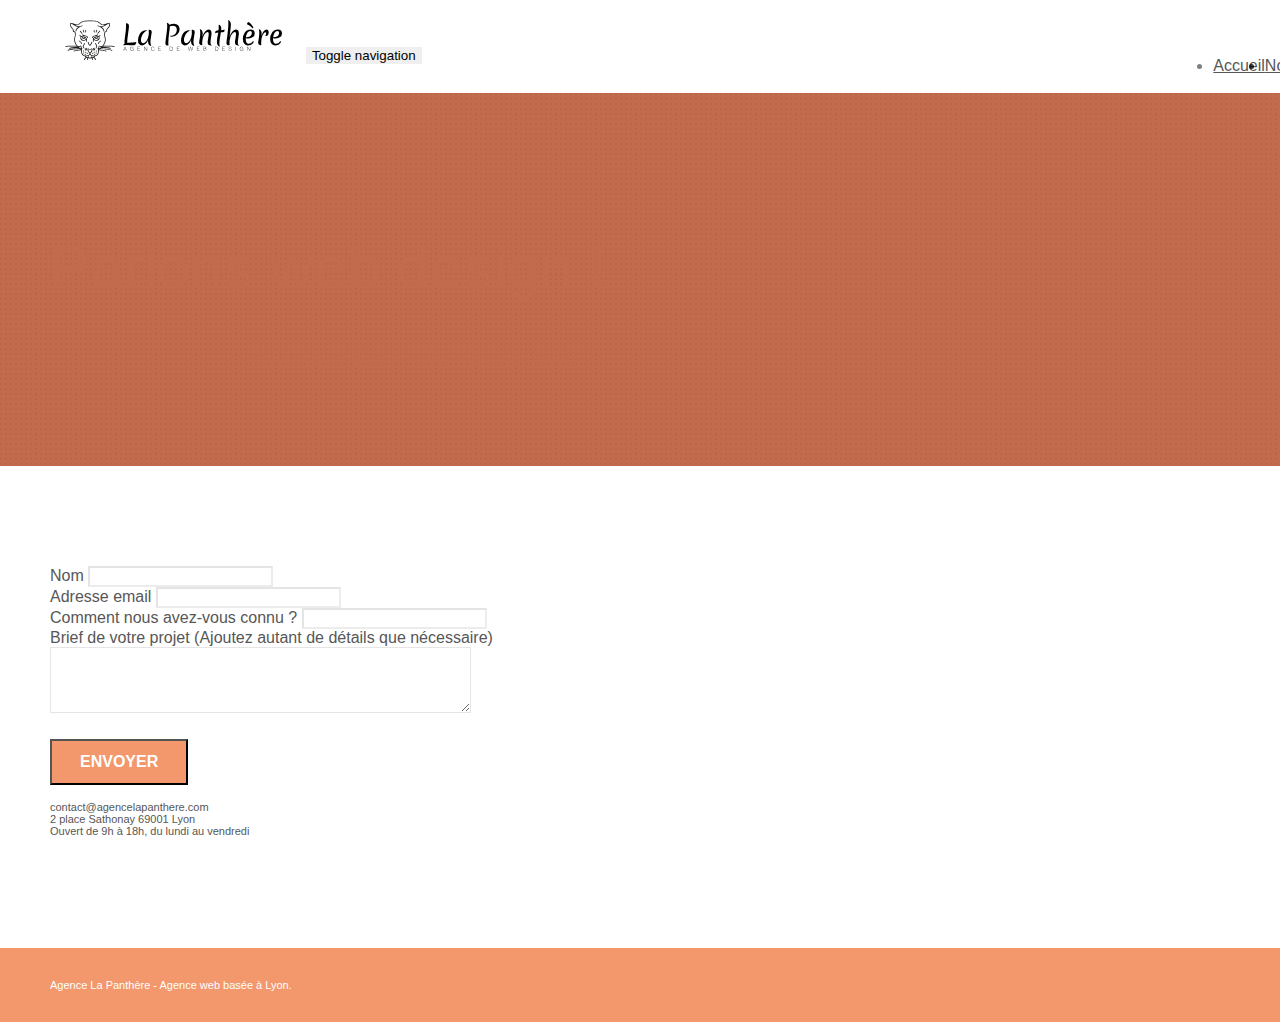
==== contact.html @ 6801d40e "Modification nav barre" ====
<!doctype html>
<html lang="fr">
<head>
    <meta charset="utf-8">
    <meta name="keywords" content="">
    <meta name="description" content="Vous avez un projet web et vous ne savez pas par où commencer ? N'hésitez pas à nous contacter! L'agence de web design La Panthère est là pour répondre à toutes vos questions.">
    <meta name="viewport" content="width=device-width, initial-scale=1.0, viewport-fit=cover">
    <link rel="shortcut icon" type="image/png" href="favicon.jpg">
    
	<link rel="stylesheet" type="text/css" href="./css/bootstrap.min.css">
	<link rel="stylesheet" type="text/css" href="style.css">
	<link rel="stylesheet" type="text/css" href="./css/font-awesome.min.css">
	<link rel="stylesheet" type="text/css" href="./css/et-line.min.css">
	
    
	<script src="./js/jquery-2.1.0.min.js"></script>
	<script src="./js/bootstrap.min.js"></script>
	<script src="./js/blocs.min.js"></script>
	<script src="./js/jqBootstrapValidation.js"></script>
	<script src="./js/formHandler.js"></script>
	
    <title>Entreprise de web design Lyon - Contact</title>

    
<!-- Analytics -->
 
<!-- Analytics END -->
    
</head>
	<body>
		<!-- Principal conteneur -->
		<div class="page-container">
				
			<!-- bloc-0 -->
			<div class="bloc bgc-white l-bloc " id="bloc-0">
				<div class="container bloc-sm">
					<nav class="navbar row">
						<div class="navbar-header">
							<a class="navbar-brand" href="index.html"><img src="img/agence-la-panthere-monochrome.svg" alt="Logo La Panthère - Agence de web design" height="40" /></a>
							<button id="nav-toggle" type="button" class="ui-navbar-toggle navbar-toggle" data-toggle="collapse" data-target=".navbar-1">
								<span class="sr-only">Toggle navigation</span><span class="icon-bar"></span><span class="icon-bar"></span><span class="icon-bar"></span>
							</button>
						</div>
						<div class="collapse navbar-collapse navbar-1 special-dropdown-nav">
							<ul class="site-navigation nav navbar-nav">
								<li>
									<a href="index.html">Accueil</a>
								</li>
								<li>
								</li>
								<li>
									<a href="contact.html">Nous Contacter</a>
								</li>
							</ul>
						</div>
					</nav>
				</div>
			</div>
			<!-- bloc-0 END -->

			<!-- bloc-6 -->
			<div class="bloc bg-dots-bg bg-repeat bgc-atomic-tangerine d-bloc bloc-bg-texture texture-paper" id="bloc-6">
				<div class="container bloc-lg">
					<div class="row">
						<div class="col-sm-12">
							<h1 class="text-center hero-bloc-text tc-white">
								Parlons web design !
							</h1>
							<p class="text-center mg-lg tc-white tight-width-whitespace">
								Nous sommes ravis que vous souhaitiez collaborer avec notre agence.<br>
								Parlez-nous de votre projet en complétant le formulaire ci-dessous.
							</p>
						</div>
					</div>
				</div>
			</div>
			<!-- bloc-6 END -->

			<!-- bloc-7 -->
			<div class="bloc bgc-white l-bloc" id="bloc-7">
				<div class="container bloc-lg">
					<div class="row">
						<div class="col-sm-6">
							<form id="form_1" novalidate success-msg="Your message has been sent." fail-msg="Sorry it seems that our mail server is not responding, Sorry for the inconvenience!">
								<div class="form-group">
									<label>
										Nom
									</label>
									<input id="name" class="form-control" required />
								</div>
								<div class="form-group">
									<label>
										Adresse email
									</label>
									<input id="email" class="form-control" type="email" required />
								</div>
								<div class="form-group">
									<label>
										Comment nous avez-vous connu ?
									</label>
									<input class="form-control" type="email" required id="input_504" />
								</div>
								<div class="form-group">
									<label>
										Brief de votre projet (Ajoutez autant de détails que nécessaire)<br>
									</label><textarea id="message" class="form-control" rows="4" cols="50" required></textarea>
								</div> 
								<button class="bloc-button btn btn-lg btn-block cta-hero btn-atomic-tangerine" type="submit">
									Envoyer
								</button>
							</form>
						</div>
						<div class="col-sm-6">
							<p>
								contact@agencelapanthere.com<br>2 place Sathonay 69001 Lyon<br>Ouvert de 9h à 18h, du lundi au vendredi<br>
							</p>
						</div>
					</div>
				</div>
			</div>
			<!-- bloc-7 END -->

			<!-- ScrollToTop Button -->
			<a class="bloc-button btn btn-d scrollToTop" onclick="scrollToTarget('1')"><span class="fa fa-chevron-up"></span></a>
			<!-- ScrollToTop Button END-->


			<!-- Footer - bloc-8 -->
			<div class="bloc bgc-atomic-tangerine d-bloc" id="bloc-8">
				<div class="container bloc-sm">
					<div class="row">
						<div class="col-sm-12">
							<p class="text-center white">
								Agence La Panthère - Agence web basée à Lyon.<br>
							</p>
							<div class="row row-no-gutters social">
								<div class="col-sm-3">
									<div class="text-center">
										<a class="social" href="index.html"><span class="fa fa-twitter icon-md"></span></a>
									</div>
								</div>
								<div class="col-sm-3">
									<div class="text-center">
										<a class="social" href="index.html"><span class="fa fa-facebook icon-md"></span></a>
									</div>
								</div>
								<div class="col-sm-3">
									<div class="text-center">
										<a class="social" href="index.html"><span class="fa fa-dribbble icon-md"></span></a>
									</div>
								</div>
								<div class="col-sm-3">
									<div class="text-center">
										<a class="social" href="index.html"><span class="fa fa-instagram icon-md"></span></a>
									</div>
								</div>
							</div>
						</div>
					</div>
				</div>
			</div>
			<!-- Footer - bloc-8 END -->

		</div>
		<!-- Principal conteneur END -->
		

	</body>
</html>
---- style.css ----
body {
    margin: 0;
    padding: 0;
    background: #FFF;
    overflow-x: hidden;
    -webkit-font-smoothing: antialiased;
    -moz-osx-font-smoothing: grayscale;
}

a,
button {
    transition: all .3s ease-in-out;
    outline: none!important;
}

a:hover {
    text-decoration: none;
    cursor: pointer;
}

#page-loading-blocs-notifaction {
    position: fixed;
    top: 0;
    bottom: 0;
    width: 100%;
    z-index: 100000;
    background: #FFFFFF url("img/pageload-spinner.gif") no-repeat center center;
}

.bloc {
    width: 100%;
    clear: both;
    background: 50% 50% no-repeat;
    padding: 0 50px;
    -webkit-background-size: cover;
    -moz-background-size: cover;
    -o-background-size: cover;
    background-size: cover;
    position: relative;
}

.bloc .container {
    padding-left: 0;
    padding-right: 0;
}

.bloc-lg {
    padding: 100px 50px;
}

.bloc-md {
    padding: 50px;
}

.bloc-sm {
    padding: 20px 50px;
}

.bg-center,
.bg-l-edge,
.bg-r-edge,
.bg-t-edge,
.bg-b-edge,
.bg-tl-edge,
.bg-bl-edge,
.bg-tr-edge,
.bg-br-edge,
.bg-repeat {
    -webkit-background-size: auto!important;
    -moz-background-size: auto!important;
    -o-background-size: auto!important;
    background-size: auto!important;
}

.bg-repeat {
    background: repeat;
}

.bg-t-edge {
    background: top no-repeat;
}

.bloc-bg-texture::before {
    content: "";
    background-size: 2px 2px;
    position: absolute;
    top: 0;
    bottom: 0;
    left: 0;
    right: 0;
}

.texture-paper::before {
    background-color: #5609054d;
    background-size: 280px 280px;
}

.b-parallax {
    background-attachment: fixed;
}

.d-bloc {
    color: rgba(255, 255, 255, .7);
}

.d-bloc button:hover {
    color: rgba(255, 255, 255, .9);
}

.d-bloc .icon-round,
.d-bloc .icon-square,
.d-bloc .icon-rounded,
.d-bloc .icon-semi-rounded-a,
.d-bloc .icon-semi-rounded-b {
    border-color: rgba(255, 255, 255, .9);
}

.d-bloc .divider-h span {
    border-color: rgba(255, 255, 255, .2);
}

.d-bloc .a-btn,
.d-bloc .navbar a,
.d-bloc .navbar-brand,
.d-bloc a .icon-sm,
.d-bloc a .icon-md,
.d-bloc a .icon-lg,
.d-bloc a .icon-xl,
.d-bloc h1 a,
.d-bloc h2 a,
.d-bloc h3 a,
.d-bloc h4 a,
.d-bloc h5 a,
.d-bloc h6 a,
.d-bloc p a {
    color: rgba(255, 255, 255, .6);
}

.d-bloc .a-btn:hover,
.d-bloc .navbar a:hover,
.d-bloc .navbar-brand:hover,
.d-bloc a:hover .icon-sm,
.d-bloc a:hover .icon-md,
.d-bloc a:hover .icon-lg,
.d-bloc a:hover .icon-xl,
.d-bloc h1 a:hover,
.d-bloc h2 a:hover,
.d-bloc h3 a:hover,
.d-bloc h4 a:hover,
.d-bloc h5 a:hover,
.d-bloc h6 a:hover,
.d-bloc p a:hover {
    color: rgba(255, 255, 255, 1);
}

.d-bloc .navbar-toggle .icon-bar {
    background: rgba(255, 255, 255, 1);
}

.d-bloc .btn-wire,
.d-bloc .btn-wire:hover {
    color: rgba(255, 255, 255, 1);
    border-color: rgba(255, 255, 255, 1);
}

.d-bloc .panel {
    color: rgba(0, 0, 0, .5);
}

.d-bloc .panel button:hover {
    color: rgba(0, 0, 0, .7);
}

.d-bloc .panel icon {
    border-color: rgba(0, 0, 0, .7);
}

.d-bloc .panel .divider-h span {
    border-color: rgba(0, 0, 0, .1);
}

.d-bloc .panel .a-btn {
    color: rgba(0, 0, 0, .6);
}

.d-bloc .panel .a-btn:hover {
    color: rgba(0, 0, 0, 1);
}

.d-bloc .panel .btn-wire,
.d-bloc .panel .btn-wire:hover {
    color: rgba(0, 0, 0, .7);
    border-color: rgba(0, 0, 0, .3);
}

.d-bloc .panel,
.l-bloc {
    color: rgba(0, 0, 0, .5);
}

.d-bloc .panel button:hover,
.l-bloc button:hover {
    color: rgba(0, 0, 0, .7);
}

.l-bloc .icon-round,
.l-bloc .icon-square,
.l-bloc .icon-rounded,
.l-bloc .icon-semi-rounded-a,
.l-bloc .icon-semi-rounded-b {
    border-color: rgba(0, 0, 0, .7);
}

.d-bloc .panel .divider-h span,
.l-bloc .divider-h span {
    border-color: rgba(0, 0, 0, .1);
}

.d-bloc .panel .a-btn,
.l-bloc .a-btn,
.l-bloc .navbar a,
.l-bloc .navbar-brand,
.l-bloc a .icon-sm,
.l-bloc a .icon-md,
.l-bloc a .icon-lg,
.l-bloc a .icon-xl,
.l-bloc h1 a,
.l-bloc h2 a,
.l-bloc h3 a,
.l-bloc h4 a,
.l-bloc h5 a,
.l-bloc h6 a,
.l-bloc p a {
    color: rgba(0, 0, 0, .6);
}

.d-bloc .panel .a-btn:hover,
.l-bloc .a-btn:hover,
.l-bloc .navbar a:hover,
.l-bloc .navbar-brand:hover,
.l-bloc a:hover .icon-sm,
.l-bloc a:hover .icon-md,
.l-bloc a:hover .icon-lg,
.l-bloc a:hover .icon-xl,
.l-bloc h1 a:hover,
.l-bloc h2 a:hover,
.l-bloc h3 a:hover,
.l-bloc h4 a:hover,
.l-bloc h5 a:hover,
.l-bloc h6 a:hover,
.l-bloc p a:hover {
    color: rgba(0, 0, 0, 1);
}

.l-bloc .navbar-toggle .icon-bar {
    color: rgba(0, 0, 0, .6);
}

.d-bloc .panel .btn-wire,
.d-bloc .panel .btn-wire:hover,
.l-bloc .btn-wire,
.l-bloc .btn-wire:hover {
    color: rgba(0, 0, 0, .7);
    border-color: rgba(0, 0, 0, .3);
}

.voffset {
    margin-top: 30px;
}

.voffset-lg {
    margin-top: 80px;
}

.row-no-gutters {
    margin-right: 0;
    margin-left: 0;
}

.row.row-no-gutters > [class^="col-"],
.row.row-no-gutters > [class*=" col-"] {
    padding-right: 0;
    padding-left: 0;
}

.navbar {
    margin-bottom: 0;
    z-index: 1;
}

.navbar-brand {
    height: auto;
    padding: 3px 15px;
    font-size: 25px;
    font-weight: normal;
    font-weight: 600;
    line-height: 44px;
}

.navbar-brand img {
    max-height: 200px;
    margin: 0 5px 0 0;
    display: inline;
}

.navbar-brand img[src$=svg] {
    min-width: 100px;
}

.nav-center .navbar-brand img {
    margin: 0;
}

.navbar .nav {
    padding-top: 2px;
    margin-right: -16px;
    float: right;
    z-index: 1;
}

.nav > li {
    float: left;
    margin-top: 4px;
    font-size: 16px;
}

.navbar-nav .open .dropdown-menu > li > a {
    text-align: inherit;
}

.nav > li a:hover,
.nav > li a:focus {
    background: transparent;
}

.navbar-toggle {
    margin: 10px 10px 0 0;
    border: 0px;
}

.navbar-toggle:hover {
    background: transparent!important;
}

.navbar-toggle .icon-bar {
    background-color: rgba(0, 0, 0, .5);
    width: 26px;
}

.nav-invert .navbar .nav {
    float: left;
}

.nav-invert .navbar-header,
.nav-invert .navbar-brand {
    float: right;
    position: relative;
    z-index: 2;
}

@media (min-width: 768px) {
    .site-navigation {
        position: absolute;
        top: 50%;
        right: 20px;
        transform: translate(0, -50%);
        -webkit-transform: translateY(-50%);
    }
    .nav > li .dropdown-menu a,
    .nav > li .dropdown-menu a:hover {
        color: #484848;
    }
    .nav-invert .site-navigation {
        left: 0;
        right: 0;
    }
    .nav-center {
        text-align: center;
    }
    .nav-center .navbar-header {
        width: 100%;
    }
    .nav-center .navbar-header,
    .nav-center .navbar-brand,
    .nav-center .nav > li {
        float: none;
        display: inline-block;
    }
    .nav-center .site-navigation {
        position: relative;
        width: 100%;
        right: 0;
        margin-right: 0px;
        margin-top: 20px;
    }
    .nav-center.mini-nav .navbar-toggle {
        float: none;
        margin: 10px auto 0;
    }
}

.nav > li > .dropdown a {
    background: none!important;
    display: block;
    padding: 14px 15px;
}

nav .caret {
    margin: 0 5px;
}

.dropdown-menu .dropdown-menu {
    top: -8px;
    left: 100%;
}

.dropdown-menu .dropmenu-flow-right {
    top: 100%;
    left: 0;
    margin-left: -1px;
    border-top-left-radius: 0;
    border-top-right-radius: 0;
}

.dropdown-menu .dropdown span {
    border: 4px solid black;
    border-top-color: transparent;
    border-right-color: transparent;
    border-bottom-color: transparent;
    margin: 6px -5px 0 0!important;
    float: right;
}

.mg-md {
    margin-top: 10px;
    margin-bottom: 20px;
}

.mg-lg {
    margin-top: 10px;
    margin-bottom: 40px;
}

.btn {
    margin: 0 5px 5px 0;
}

.btn.pull-right {
    margin: 0 0 5px 5px;
}

.btn-d,
.btn-d:hover,
.btn-d:focus {
    color: #FFF;
    background: rgba(0, 0, 0, .3);
}

button {
    outline: none!important;
}

.btn-rd {
    border-radius: 40px;
}

.btn-clean {
    border: 1px solid rgba(0, 0, 0, .08);
    border-bottom-color: rgba(0, 0, 0, .1);
    text-shadow: 0 1px 0 rgba(0, 0, 1, .1);
    box-shadow: 0 1px 3px rgba(0, 0, 1, .25), inset 0 1px 0 0 rgba(255, 255, 255, .15);
}

.icon-md {
    font-size: 30px!important;
}

.icon-lg {
    font-size: 60px!important;
}

.sm-shadow {
    text-shadow: 0 1px 2px rgba(0, 0, 0, .3);
}

.panel-sq,
.panel-sq .panel-heading,
.panel-sq .panel-footer {
    border-radius: 0;
}

.panel-rd {
    border-radius: 30px;
}

.panel-rd .panel-heading {
    border-radius: 29px 29px 0 0;
}

.panel-rd .panel-footer {
    border-radius: 0 0 29px 29px;
}

.form-control {
    border-color: rgba(0, 0, 0, .1);
    box-shadow: none;
}

.scrollToTop {
    width: 40px;
    height: 40px;
    position: fixed;
    bottom: 20px;
    right: 20px;
    opacity: 0;
    z-index: 500;
    transition: all .3s ease-in-out;
}

.scrollToTop span {
    margin-top: 6px;
}

.showScrollTop {
    font-size: 14px;
    opacity: 1;
}

a[data-lightbox] {
    position: relative;
    display: block;
    text-align: center;
}

a[data-lightbox]:hover::before {
    content: "+";
    font-family: "HelveticaNeue-Light", "Helvetica Neue Light", "Helvetica Neue", Helvetica, Arial;
    font-size: 32px;
    width: 50px;
    height: 50px;
    margin-left: -25px;
    border-radius: 50%;
    background: rgba(0, 0, 0, .6);
    color: #FFF;
    font-weight: 100;
    z-index: 1;
    position: absolute;
    top: 50%;
    transform: translateY(-50%);
    -webkit-transform: translateY(-50%);
}

a[data-lightbox]:hover img {
    opacity: 0.6;
    -webkit-animation-fill-mode: none;
    animation-fill-mode: none;
}

#lightbox-modal {
    display: flex;
    align-items: center;
}

#lightbox-modal .modal-dialog {
    width: 90%;
    max-width: 900px;
    margin: 0 auto 0;
}

#lightbox-modal .modal-dialog img {
    max-height: 90vh;
    margin: 0 auto;
}

.lightbox-caption {
    padding: 20px;
    color: #FFF;
    background: rgba(0, 0, 0, .5);
    position: absolute;
    left: 15px;
    right: 15px;
    bottom: 5px;
}

.close-lightbox {
    color: #FFF;
    font-size: 30px;
    position: absolute;
    top: 20px;
    right: 20px;
    z-index: 20;
    background: rgba(0, 0, 0, .5);
    border: none;
    line-height: 30px;
    padding: 0 9px 5px;
    opacity: 0.3;
}

.close-lightbox:hover,
.next-lightbox:hover,
.prev-lightbox:hover {
    opacity: 1.0;
    color: #FFF;
}

.next-lightbox,
.prev-lightbox {
    font-size: 20px;
    color: rgba(255, 255, 255, .9);
    background: rgba(0, 0, 0, .5);
    transition: all .2s ease-in-out;
    position: absolute;
    top: 45%;
    z-index: 1;
    opacity: 0.4;
}

.next-lightbox {
    padding: 6px 8px 1px 13px;
    right: 25px;
}

.prev-lightbox {
    padding: 6px 13px 1px 10px;
    left: 25px;
}

.snapshot-lb .modal-body {
    padding-bottom: 45px;
}

.snapshot-lb .lightbox-caption {
    padding: 0;
    color: rgba(0, 0, 0, .5);
    background: none;
}

h2,
h3,
h4,
h5,
h6,
p,
label,
.btn,
a {
    font-family: "helvetica";
    font-weight: 400;
    color: #575757!important;
}

.container {
    max-width: 1000px;
}

.hero-bloc-text-sub {
    font-size: 36px;
}

.statement-bloc-text {
    line-height: 26px;
    font-style: italic;
    font-size: 20px;
    text-align: center;
    font-weight: lighter;
    max-width: 520px;
    margin: auto auto auto auto;
}

p {
    font-size: 11px;
}

.tight-width-whitespace {
    max-width: 600px;
    margin: auto auto auto auto;
}

h1 {
    font-family: "helvetica";
    font-weight: 400;
    font-size: 60px;
    color:#f1d4c6;
}

.cta-hero {
    margin-top: 22px;
    color: #FFFFFF!important;
    text-transform: uppercase;
    padding: 12px 28px 12px 28px;
    font-size: 16px;
    font-weight: 700;
}

.social {
    max-width: 400px;
    margin: auto auto auto auto;
}

h2 {
    font-size: 22px;
    line-height: 1.4em;
}

h3 {
    font-size: 15px;
    text-transform: uppercase;
    font-weight: 700;
    color: #333333!important;
}

.citation {
    font-size: 20px;
    line-height: 1.1em;
    font-style: italic;
    font-family:'Times New Roman', Times, serif;
}

.citationAuteur {
    font-size: 17px;
    line-height: 1.1em;
}

.med-width-whitespace {
    max-width: 800px;
    margin: auto auto auto auto;
    box-shadow: 0px 0px 0px #000000;
}

h4 {
    color: #333333!important;
}

.icons {
    margin-bottom: 14px;
    margin-top: 24px;
}

.white {
    color: #FFFFFF!important;
}

.portfolio-thumb {
    margin-bottom: 24px;
}

.portfolio-row {
    margin-bottom: 44px;
    margin-top: 50px;
}

.avatar {
    box-shadow: 0px 4px 9px rgba(0, 0, 0, 0.3);
}

.black-background {
    background-color: rgba(165, 147, 99, 0.7);
    padding: 40px 40px 40px 40px;
}

.bold-link {
    font-weight: 900;
    text-decoration: underline!important;
}

.bgc-white {
    background-color: #FFFFFF;
}

.bgc-atomic-tangerine {
    background-color: #F3976C;
}

.tc-white {
    color: #F3976C!important;
}

.btn-atomic-tangerine {
    background: #F3976C;
    color: #FFFFFF!important;
}

.btn-atomic-tangerine:hover {
    background: #c27956!important;
    color: #FFFFFF!important;
}

.ltc-white {
    color: #FFFFFF!important;
}

.ltc-white:hover {
    color: #cccccc!important;
}

.ltc-atomic-tangerine {
    color: #F3976C!important;
}

.ltc-atomic-tangerine:hover {
    color: #c27956!important;
}

.icon-dark-slate-blue {
    color: #364577!important;
    border-color: #364577!important;
}

.bg-dots-bg {
    background-image: url("img/dots-bg.png");
}

.bg-lines-h2-bg {
    background-image: url("img/lines-h2-bg.png");
}

.bg-banniere {
    background-image: url("img/agence-la-panthere.jpg");
}

.bg-presentation {
    background-image: url("img/image-de-presentation.bmp");
}

@media (max-width: 1024px) {
    .bloc.full-width-bloc,
    .bloc-tile-2.full-width-bloc .container,
    .bloc-tile-3.full-width-bloc .container,
    .bloc-tile-4.full-width-bloc .container {
        padding-left: 0;
        padding-right: 0;
    }
}

@media (max-width: 992px) and (min-width: 768px) {
    .navbar .nav {
        max-width: 80%
    }
    .nav-center.navbar .nav {
        max-width: 100%
    }
}

@media only screen and (min-device-width: 768px) and (max-device-width: 1024px) and (orientation: landscape) {
    .b-parallax {
        background-attachment: scroll;
    }
}

@media only screen and (min-device-width: 1024px) and (max-device-width: 1366px) and (-webkit-min-device-pixel-ratio: 1.5) {
    .b-parallax {
        background-attachment: scroll;
    }
}

@media (max-width: 991px) {
    .container {
        width: 100%;
    }
    .b-parallax {
        background-attachment: scroll;
    }
    .page-container,
    #hero-bloc {
        overflow-x: hidden;
        position: relative;
    }
    .bloc {
        padding-left: constant(safe-area-inset-left);
        padding-right: constant(safe-area-inset-right);
    }
    .bloc-group,
    .bloc-group .bloc {
        display: block;
        width: 100%;
    }
    .bloc-fill-screen .fill-bloc-top-edge,
    .bloc-fill-screen .fill-bloc-bottom-edge {
        padding: 0 20px;
        padding-left: constant(safe-area-inset-left);
        padding-right: constant(safe-area-inset-right);
    }
}

@media (max-width: 767px) {
    .page-container {
        overflow-x: hidden;
        position: relative;
    }
    h1,
    h2,
    h3,
    h4,
    h5,
    h6,
    p,
    #disqus_thread {
        padding-left: 10px!important;
        padding-right: 10px!important;
    }
    .b-parallax {
        background-attachment: scroll;
    }
    .navbar .nav {
        padding-top: 0;
        border-top: 1px solid rgba(0, 0, 0, .2);
        float: none!important;
    }
    .navbar.row {
        margin-left: 0;
        margin-right: 0;
    }
    .site-navigation {
        position: inherit;
        transform: none;
        -webkit-transform: none;
        -ms-transform: none;
    }
    .nav > li {
        margin-top: 0;
        border-bottom: 1px solid rgba(0, 0, 0, .1);
        background: rgba(0, 0, 0, .05);
        text-align: left;
        padding-left: 15px;
        width: 100%;
    }
    .nav > li:hover {
        background: rgba(0, 0, 0, .08);
    }
    .dropdown .dropdown a .caret {
        float: none;
        margin: 5px 0 0 10px!important;
        border: 4px solid black;
        border-bottom-color: transparent;
        border-right-color: transparent;
        border-left-color: transparent;
    }
    #hero-bloc .navbar .nav {
        background: rgba(0, 0, 0, .8);
    }
    #hero-bloc .navbar .nav a {
        color: rgba(255, 255, 255, .6);
    }
    .hero {
        padding: 50px 0;
    }
    .hero-nav {
        left: -1px;
        right: -1px;
    }
    .navbar-collapse {
        padding: 0;
        overflow-x: hidden;
        -webkit-box-shadow: none;
        box-shadow: none;
    }
    .navbar-brand img {
        max-height: 40px;
        width: auto;
    }
    .nav-invert .navbar-header {
        float: none;
        width: 100%;
    }
    .nav-invert .navbar-toggle {
        float: left;
        margin-left: 10px;
    }
    .bloc {
        padding-left: 0;
        padding-right: 0;
    }
    .bloc-xxl,
    .bloc-xl,
    .bloc-lg {
        padding: 40px 0;
    }
    .bloc-sm,
    .bloc-md {
        padding-left: 0;
        padding-right: 0;
    }
    .bloc-tile-2 .container,
    .bloc-tile-3 .container,
    .bloc-tile-4 .container,
    .bloc-fill-screen .fill-bloc-top-edge,
    .bloc-fill-screen .fill-bloc-bottom-edge {
        padding-left: 0;
        padding-right: 0;
    }
    .a-block {
        padding: 0 10px;
    }
    .btn-dwn {
        display: none;
    }
    .voffset {
        margin-top: 5px;
    }
    .voffset-md {
        margin-top: 20px;
    }
    .voffset-lg {
        margin-top: 30px;
    }
    form {
        padding: 5px;
    }
    .close-lightbox {
        display: inline-block;
    }
    .blocsapp-device-iphone5 {
        background-size: 216px 425px;
        padding-top: 60px;
        width: 216px;
        height: 425px;
    }
    .blocsapp-device-iphone5 img {
        width: 180px;
        height: 320px;
    }
}

@media (max-width: 400px) {
    .bloc {
        padding-left: 0;
        padding-right: 0;
    }
}

@media (max-width: 767px) {
    .bloc-mob-center-text {
        text-align: center;
    }
}
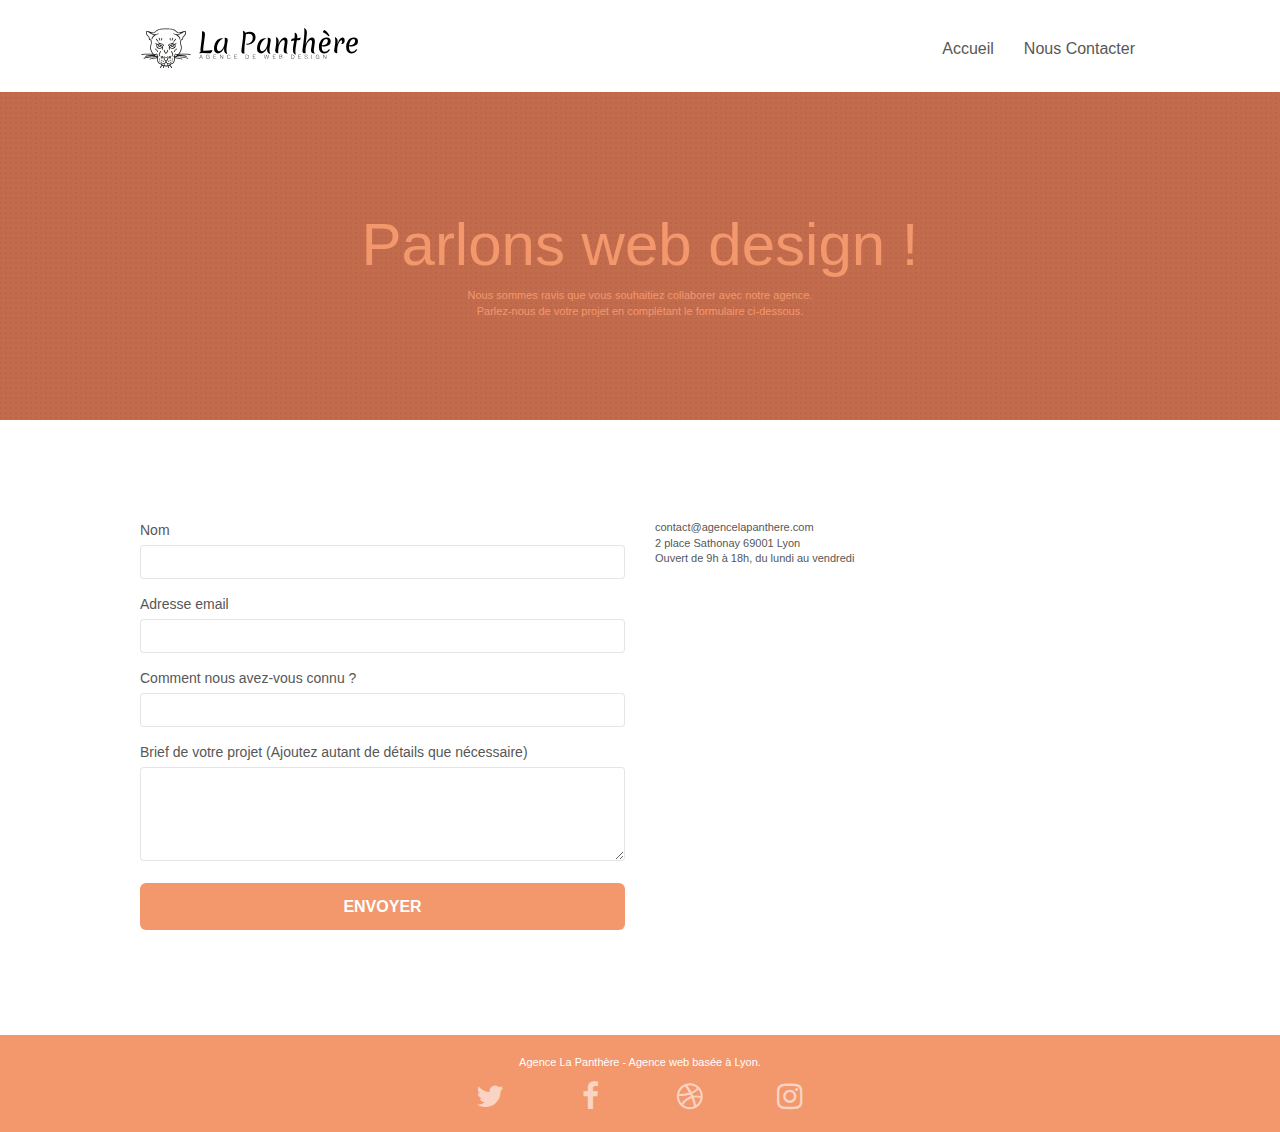
==== commit 0a7a8919: "Head identique sur les 2 fichiers html" ====
--- a/contact.html
+++ b/contact.html
@@ -2,22 +2,22 @@
 <html lang="fr">
 <head>
     <meta charset="utf-8">
-    <meta name="keywords" content="">
-    <meta name="description" content="Vous avez un projet web et vous ne savez pas par où commencer ? N'hésitez pas à nous contacter! L'agence de web design La Panthère est là pour répondre à toutes vos questions.">
+    <meta name="keywords" content="seo, google, site web, site internet, agence design paris, agence design, agence design,agence design,agence design,agence design,agence design,agence design,agence design,agence design">
+    <meta name="description" content="De la création d’un site vitrine au rafraîchissement de votre site actuel, en passant par la création d’un design qui vous ressemble, on s’occupe de tout. Nos experts mettent tout en œuvre pour réaliser votre projet dans les meilleurs délais.">
     <meta name="viewport" content="width=device-width, initial-scale=1.0, viewport-fit=cover">
     <link rel="shortcut icon" type="image/png" href="favicon.jpg">
     
-	<link rel="stylesheet" type="text/css" href="./css/bootstrap.min.css">
+	<link rel="stylesheet" type="text/css" href="./css/bootstrap.css">
 	<link rel="stylesheet" type="text/css" href="style.css">
-	<link rel="stylesheet" type="text/css" href="./css/font-awesome.min.css">
-	<link rel="stylesheet" type="text/css" href="./css/et-line.min.css">
+	<link rel="stylesheet" type="text/css" href="./css/font-awesome.css">
+	<link rel="stylesheet" type="text/css" href="./css/et-line.css">
 	
     
-	<script src="./js/jquery-2.1.0.min.js"></script>
-	<script src="./js/bootstrap.min.js"></script>
-	<script src="./js/blocs.min.js"></script>
-	<script src="./js/jqBootstrapValidation.js"></script>
-	<script src="./js/formHandler.js"></script>
+	<script src="./js/jquery-2.1.0.js"></script>
+	<script src="./js/bootstrap.js"></script>
+	<script src="./js/blocs.js"></script>
+	<script src="./js/jquery.touchSwipe.js" defer></script>
+	<script src="./js/gmaps.js"></script>
 	
     <title>Entreprise de web design Lyon - Contact</title>
 
--- a/css/et-line.css
+++ b/css/et-line.css
@@ -0,0 +1,519 @@
+@font-face {
+    font-family: et-line;
+    src: url(../fonts/et-line.eot);
+    src: url(../fonts/et-line.eot?#iefix) format('embedded-opentype'), url(../fonts/et-line.woff) format('woff'), url(../fonts/et-line.ttf) format('truetype'), url(../fonts/et-line.svg#et-line) format('svg');
+    font-weight: 400;
+    font-style: normal
+}
+
+.et-icon-adjustments,
+.et-icon-alarmclock,
+.et-icon-anchor,
+.et-icon-aperture,
+.et-icon-attachment,
+.et-icon-bargraph,
+.et-icon-basket,
+.et-icon-beaker,
+.et-icon-bike,
+.et-icon-book-open,
+.et-icon-briefcase,
+.et-icon-browser,
+.et-icon-calendar,
+.et-icon-camera,
+.et-icon-caution,
+.et-icon-chat,
+.et-icon-circle-compass,
+.et-icon-clipboard,
+.et-icon-clock,
+.et-icon-cloud,
+.et-icon-compass,
+.et-icon-desktop,
+.et-icon-dial,
+.et-icon-document,
+.et-icon-documents,
+.et-icon-download,
+.et-icon-dribbble,
+.et-icon-edit,
+.et-icon-envelope,
+.et-icon-expand,
+.et-icon-facebook,
+.et-icon-flag,
+.et-icon-focus,
+.et-icon-gears,
+.et-icon-genius,
+.et-icon-gift,
+.et-icon-global,
+.et-icon-globe,
+.et-icon-googleplus,
+.et-icon-grid,
+.et-icon-happy,
+.et-icon-hazardous,
+.et-icon-heart,
+.et-icon-hotairballoon,
+.et-icon-hourglass,
+.et-icon-key,
+.et-icon-laptop,
+.et-icon-layers,
+.et-icon-lifesaver,
+.et-icon-lightbulb,
+.et-icon-linegraph,
+.et-icon-linkedin,
+.et-icon-lock,
+.et-icon-magnifying-glass,
+.et-icon-map,
+.et-icon-map-pin,
+.et-icon-megaphone,
+.et-icon-mic,
+.et-icon-mobile,
+.et-icon-newspaper,
+.et-icon-notebook,
+.et-icon-paintbrush,
+.et-icon-paperclip,
+.et-icon-pencil,
+.et-icon-phone,
+.et-icon-picture,
+.et-icon-pictures,
+.et-icon-piechart,
+.et-icon-presentation,
+.et-icon-pricetags,
+.et-icon-printer,
+.et-icon-profile-female,
+.et-icon-profile-male,
+.et-icon-puzzle,
+.et-icon-quote,
+.et-icon-recycle,
+.et-icon-refresh,
+.et-icon-ribbon,
+.et-icon-rss,
+.et-icon-sad,
+.et-icon-scissors,
+.et-icon-scope,
+.et-icon-search,
+.et-icon-shield,
+.et-icon-speedometer,
+.et-icon-strategy,
+.et-icon-streetsign,
+.et-icon-tablet,
+.et-icon-target,
+.et-icon-telescope,
+.et-icon-toolbox,
+.et-icon-tools,
+.et-icon-tools-2,
+.et-icon-trophy,
+.et-icon-tumblr,
+.et-icon-twitter,
+.et-icon-upload,
+.et-icon-video,
+.et-icon-wallet,
+.et-icon-wine {
+    font-family: et-line;
+    speak: none;
+    font-style: normal;
+    font-weight: 400;
+    font-variant: normal;
+    text-transform: none;
+    line-height: 1;
+    -webkit-font-smoothing: antialiased;
+    -moz-osx-font-smoothing: grayscale;
+    display: inline-block
+}
+
+.et-icon-mobile:before {
+    content: "\e000"
+}
+
+.et-icon-laptop:before {
+    content: "\e001"
+}
+
+.et-icon-desktop:before {
+    content: "\e002"
+}
+
+.et-icon-tablet:before {
+    content: "\e003"
+}
+
+.et-icon-phone:before {
+    content: "\e004"
+}
+
+.et-icon-document:before {
+    content: "\e005"
+}
+
+.et-icon-documents:before {
+    content: "\e006"
+}
+
+.et-icon-search:before {
+    content: "\e007"
+}
+
+.et-icon-clipboard:before {
+    content: "\e008"
+}
+
+.et-icon-newspaper:before {
+    content: "\e009"
+}
+
+.et-icon-notebook:before {
+    content: "\e00a"
+}
+
+.et-icon-book-open:before {
+    content: "\e00b"
+}
+
+.et-icon-browser:before {
+    content: "\e00c"
+}
+
+.et-icon-calendar:before {
+    content: "\e00d"
+}
+
+.et-icon-presentation:before {
+    content: "\e00e"
+}
+
+.et-icon-picture:before {
+    content: "\e00f"
+}
+
+.et-icon-pictures:before {
+    content: "\e010"
+}
+
+.et-icon-video:before {
+    content: "\e011"
+}
+
+.et-icon-camera:before {
+    content: "\e012"
+}
+
+.et-icon-printer:before {
+    content: "\e013"
+}
+
+.et-icon-toolbox:before {
+    content: "\e014"
+}
+
+.et-icon-briefcase:before {
+    content: "\e015"
+}
+
+.et-icon-wallet:before {
+    content: "\e016"
+}
+
+.et-icon-gift:before {
+    content: "\e017"
+}
+
+.et-icon-bargraph:before {
+    content: "\e018"
+}
+
+.et-icon-grid:before {
+    content: "\e019"
+}
+
+.et-icon-expand:before {
+    content: "\e01a"
+}
+
+.et-icon-focus:before {
+    content: "\e01b"
+}
+
+.et-icon-edit:before {
+    content: "\e01c"
+}
+
+.et-icon-adjustments:before {
+    content: "\e01d"
+}
+
+.et-icon-ribbon:before {
+    content: "\e01e"
+}
+
+.et-icon-hourglass:before {
+    content: "\e01f"
+}
+
+.et-icon-lock:before {
+    content: "\e020"
+}
+
+.et-icon-megaphone:before {
+    content: "\e021"
+}
+
+.et-icon-shield:before {
+    content: "\e022"
+}
+
+.et-icon-trophy:before {
+    content: "\e023"
+}
+
+.et-icon-flag:before {
+    content: "\e024"
+}
+
+.et-icon-map:before {
+    content: "\e025"
+}
+
+.et-icon-puzzle:before {
+    content: "\e026"
+}
+
+.et-icon-basket:before {
+    content: "\e027"
+}
+
+.et-icon-envelope:before {
+    content: "\e028"
+}
+
+.et-icon-streetsign:before {
+    content: "\e029"
+}
+
+.et-icon-telescope:before {
+    content: "\e02a"
+}
+
+.et-icon-gears:before {
+    content: "\e02b"
+}
+
+.et-icon-key:before {
+    content: "\e02c"
+}
+
+.et-icon-paperclip:before {
+    content: "\e02d"
+}
+
+.et-icon-attachment:before {
+    content: "\e02e"
+}
+
+.et-icon-pricetags:before {
+    content: "\e02f"
+}
+
+.et-icon-lightbulb:before {
+    content: "\e030"
+}
+
+.et-icon-layers:before {
+    content: "\e031"
+}
+
+.et-icon-pencil:before {
+    content: "\e032"
+}
+
+.et-icon-tools:before {
+    content: "\e033"
+}
+
+.et-icon-tools-2:before {
+    content: "\e034"
+}
+
+.et-icon-scissors:before {
+    content: "\e035"
+}
+
+.et-icon-paintbrush:before {
+    content: "\e036"
+}
+
+.et-icon-magnifying-glass:before {
+    content: "\e037"
+}
+
+.et-icon-circle-compass:before {
+    content: "\e038"
+}
+
+.et-icon-linegraph:before {
+    content: "\e039"
+}
+
+.et-icon-mic:before {
+    content: "\e03a"
+}
+
+.et-icon-strategy:before {
+    content: "\e03b"
+}
+
+.et-icon-beaker:before {
+    content: "\e03c"
+}
+
+.et-icon-caution:before {
+    content: "\e03d"
+}
+
+.et-icon-recycle:before {
+    content: "\e03e"
+}
+
+.et-icon-anchor:before {
+    content: "\e03f"
+}
+
+.et-icon-profile-male:before {
+    content: "\e040"
+}
+
+.et-icon-profile-female:before {
+    content: "\e041"
+}
+
+.et-icon-bike:before {
+    content: "\e042"
+}
+
+.et-icon-wine:before {
+    content: "\e043"
+}
+
+.et-icon-hotairballoon:before {
+    content: "\e044"
+}
+
+.et-icon-globe:before {
+    content: "\e045"
+}
+
+.et-icon-genius:before {
+    content: "\e046"
+}
+
+.et-icon-map-pin:before {
+    content: "\e047"
+}
+
+.et-icon-dial:before {
+    content: "\e048"
+}
+
+.et-icon-chat:before {
+    content: "\e049"
+}
+
+.et-icon-heart:before {
+    content: "\e04a"
+}
+
+.et-icon-cloud:before {
+    content: "\e04b"
+}
+
+.et-icon-upload:before {
+    content: "\e04c"
+}
+
+.et-icon-download:before {
+    content: "\e04d"
+}
+
+.et-icon-target:before {
+    content: "\e04e"
+}
+
+.et-icon-hazardous:before {
+    content: "\e04f"
+}
+
+.et-icon-piechart:before {
+    content: "\e050"
+}
+
+.et-icon-speedometer:before {
+    content: "\e051"
+}
+
+.et-icon-global:before {
+    content: "\e052"
+}
+
+.et-icon-compass:before {
+    content: "\e053"
+}
+
+.et-icon-lifesaver:before {
+    content: "\e054"
+}
+
+.et-icon-clock:before {
+    content: "\e055"
+}
+
+.et-icon-aperture:before {
+    content: "\e056"
+}
+
+.et-icon-quote:before {
+    content: "\e057"
+}
+
+.et-icon-scope:before {
+    content: "\e058"
+}
+
+.et-icon-alarmclock:before {
+    content: "\e059"
+}
+
+.et-icon-refresh:before {
+    content: "\e05a"
+}
+
+.et-icon-happy:before {
+    content: "\e05b"
+}
+
+.et-icon-sad:before {
+    content: "\e05c"
+}
+
+.et-icon-facebook:before {
+    content: "\e05d"
+}
+
+.et-icon-twitter:before {
+    content: "\e05e"
+}
+
+.et-icon-googleplus:before {
+    content: "\e05f"
+}
+
+.et-icon-rss:before {
+    content: "\e060"
+}
+
+.et-icon-tumblr:before {
+    content: "\e061"
+}
+
+.et-icon-linkedin:before {
+    content: "\e062"
+}
+
+.et-icon-dribbble:before {
+    content: "\e063"
+}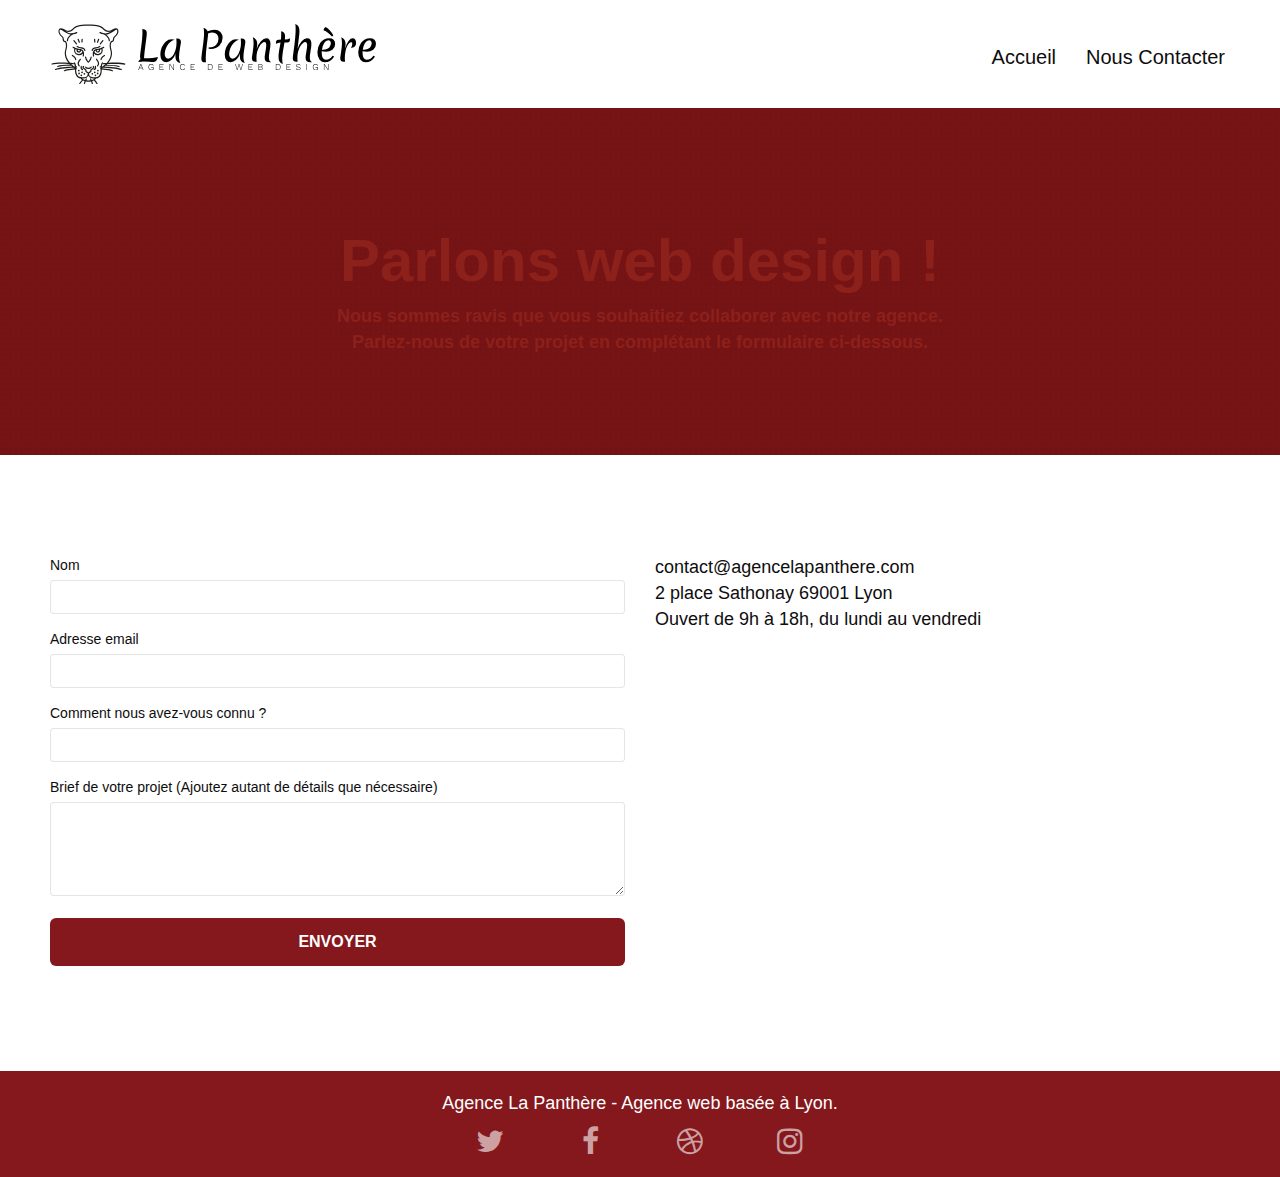
==== commit 1e27fe40: "Changement couleurs : Contrastes valides" ====
--- a/contact.html
+++ b/contact.html
@@ -36,7 +36,7 @@
 				<div class="container bloc-sm">
 					<nav class="navbar row">
 						<div class="navbar-header">
-							<a class="navbar-brand" href="index.html"><img src="img/agence-la-panthere-monochrome.svg" alt="Logo La Panthère - Agence de web design" height="40" /></a>
+							<a class="navbar-brand" href="index.html"><img src="img/agence-la-panthere-monochrome.svg" alt="Logo La Panthère - Agence de web design" height="60" /></a>
 							<button id="nav-toggle" type="button" class="ui-navbar-toggle navbar-toggle" data-toggle="collapse" data-target=".navbar-1">
 								<span class="sr-only">Toggle navigation</span><span class="icon-bar"></span><span class="icon-bar"></span><span class="icon-bar"></span>
 							</button>
--- a/style.css
+++ b/style.css
@@ -321,7 +321,7 @@
 .nav > li {
     float: left;
     margin-top: 4px;
-    font-size: 16px;
+    font-size: 20px;
 }
 
 .navbar-nav .open .dropdown-menu > li > a {
@@ -646,11 +646,11 @@
 a {
     font-family: "helvetica";
     font-weight: 400;
-    color: #575757!important;
+    color: rgb(14, 13, 13)!important;
 }
 
 .container {
-    max-width: 1000px;
+    width: 100%;
 }
 
 .hero-bloc-text-sub {
@@ -668,12 +668,13 @@
 }
 
 p {
-    font-size: 11px;
+    font-size: 18px;
 }
 
 .tight-width-whitespace {
-    max-width: 600px;
+    max-width: 1200px;
     margin: auto auto auto auto;
+    border-radius: 40px;
 }
 
 h1 {
@@ -698,12 +699,12 @@
 }
 
 h2 {
-    font-size: 22px;
+    font-size: 23px;
     line-height: 1.4em;
 }
 
 h3 {
-    font-size: 15px;
+    font-size: 20px;
     text-transform: uppercase;
     font-weight: 700;
     color: #333333!important;
@@ -722,7 +723,7 @@
 }
 
 .med-width-whitespace {
-    max-width: 800px;
+    max-width: 1500px;
     margin: auto auto auto auto;
     box-shadow: 0px 0px 0px #000000;
 }
@@ -754,7 +755,7 @@
 }
 
 .black-background {
-    background-color: rgba(165, 147, 99, 0.7);
+    background-color: rgb(255 255 255 / 84%);
     padding: 40px 40px 40px 40px;
 }
 
@@ -768,20 +769,21 @@
 }
 
 .bgc-atomic-tangerine {
-    background-color: #F3976C;
+    background-color: #84181C;
 }
 
 .tc-white {
-    color: #F3976C!important;
+    color: #8c201a!important;
+    font-weight: bold;
 }
 
 .btn-atomic-tangerine {
-    background: #F3976C;
+    background: #84181C;
     color: #FFFFFF!important;
 }
 
 .btn-atomic-tangerine:hover {
-    background: #c27956!important;
+    background: #84181C;
     color: #FFFFFF!important;
 }
 
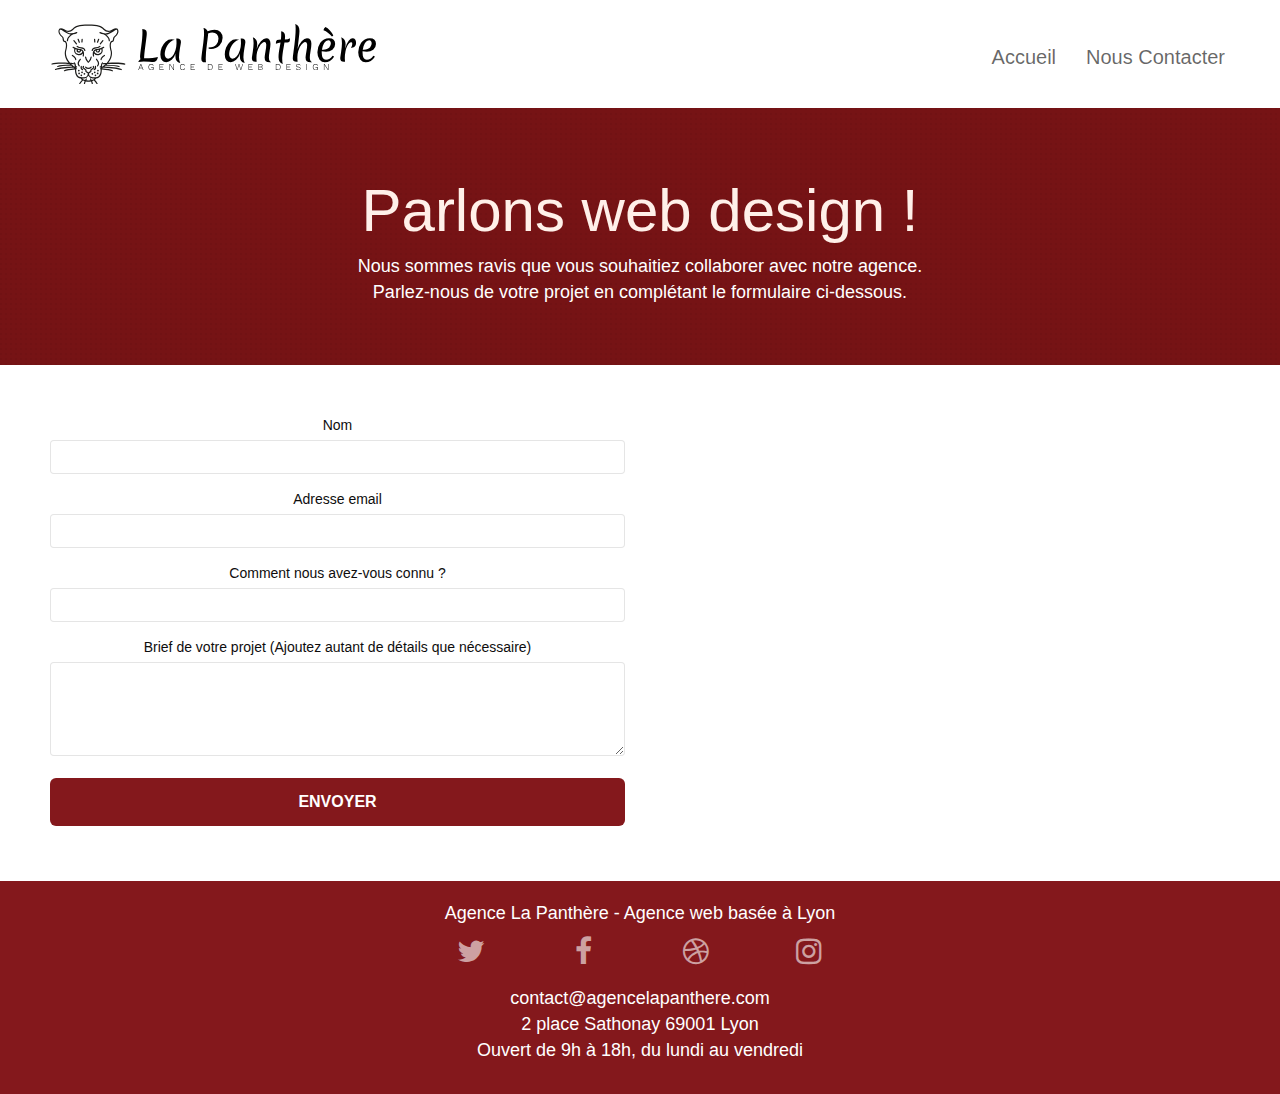
==== commit 02643574: "Modification mise en page images centrées, titre page Contact, footer avec adresse" ====
--- a/contact.html
+++ b/contact.html
@@ -63,10 +63,10 @@
 				<div class="container bloc-lg">
 					<div class="row">
 						<div class="col-sm-12">
-							<h1 class="text-center hero-bloc-text tc-white">
+							<h1 class="text-center hero-bloc-text">
 								Parlons web design !
 							</h1>
-							<p class="text-center mg-lg tc-white tight-width-whitespace">
+							<p class="text-center white">
 								Nous sommes ravis que vous souhaitiez collaborer avec notre agence.<br>
 								Parlez-nous de votre projet en complétant le formulaire ci-dessous.
 							</p>
@@ -110,11 +110,6 @@
 								</button>
 							</form>
 						</div>
-						<div class="col-sm-6">
-							<p>
-								contact@agencelapanthere.com<br>2 place Sathonay 69001 Lyon<br>Ouvert de 9h à 18h, du lundi au vendredi<br>
-							</p>
-						</div>
 					</div>
 				</div>
 			</div>
@@ -131,7 +126,7 @@
 					<div class="row">
 						<div class="col-sm-12">
 							<p class="text-center white">
-								Agence La Panthère - Agence web basée à Lyon.<br>
+								Agence La Panthère - Agence web basée à Lyon<br>
 							</p>
 							<div class="row row-no-gutters social">
 								<div class="col-sm-3">
@@ -155,6 +150,9 @@
 									</div>
 								</div>
 							</div>
+							<p class="text-center white">
+								contact@agencelapanthere.com<br>2 place Sathonay 69001 Lyon<br>Ouvert de 9h à 18h, du lundi au vendredi<br>
+							</p>
 						</div>
 					</div>
 				</div>
--- a/style.css
+++ b/style.css
@@ -39,13 +39,17 @@
     position: relative;
 }
 
+#logo-accueil {
+    width: 130px;
+}
+
 .bloc .container {
     padding-left: 0;
     padding-right: 0;
 }
 
 .bloc-lg {
-    padding: 100px 50px;
+    padding: 50px 50px;
 }
 
 .bloc-md {
@@ -483,6 +487,11 @@
     text-shadow: 0 1px 2px rgba(0, 0, 0, .3);
 }
 
+.col-sm-6 {
+    display: block;
+    text-align: center;
+}
+
 .panel-sq,
 .panel-sq .panel-heading,
 .panel-sq .panel-footer {
@@ -646,7 +655,7 @@
 a {
     font-family: "helvetica";
     font-weight: 400;
-    color: rgb(14, 13, 13)!important;
+    color: rgb(14, 13, 13);
 }
 
 .container {
@@ -681,7 +690,7 @@
     font-family: "helvetica";
     font-weight: 400;
     font-size: 60px;
-    color:#f1d4c6;
+    color:#FFF0E9;
 }
 
 .cta-hero {
@@ -694,8 +703,9 @@
 }
 
 .social {
-    max-width: 400px;
     margin: auto auto auto auto;
+    height: 50px;
+    width: 450px;
 }
 
 h2 {
@@ -742,7 +752,9 @@
 }
 
 .portfolio-thumb {
-    margin-bottom: 24px;
+    margin: auto;
+    width: 400px;
+    height: 400px;
 }
 
 .portfolio-row {
@@ -817,11 +829,15 @@
 }
 
 .bg-banniere {
-    background-image: url("img/agence-la-panthere.jpg");
+    background-image: url("img/fond1.webp");
 }
 
 .bg-presentation {
-    background-image: url("img/image-de-presentation.bmp");
+    background-image: url("img/fond2.webp");
+}
+
+.partenaire {
+    color: #FFF!important;
 }
 
 @media (max-width: 1024px) {
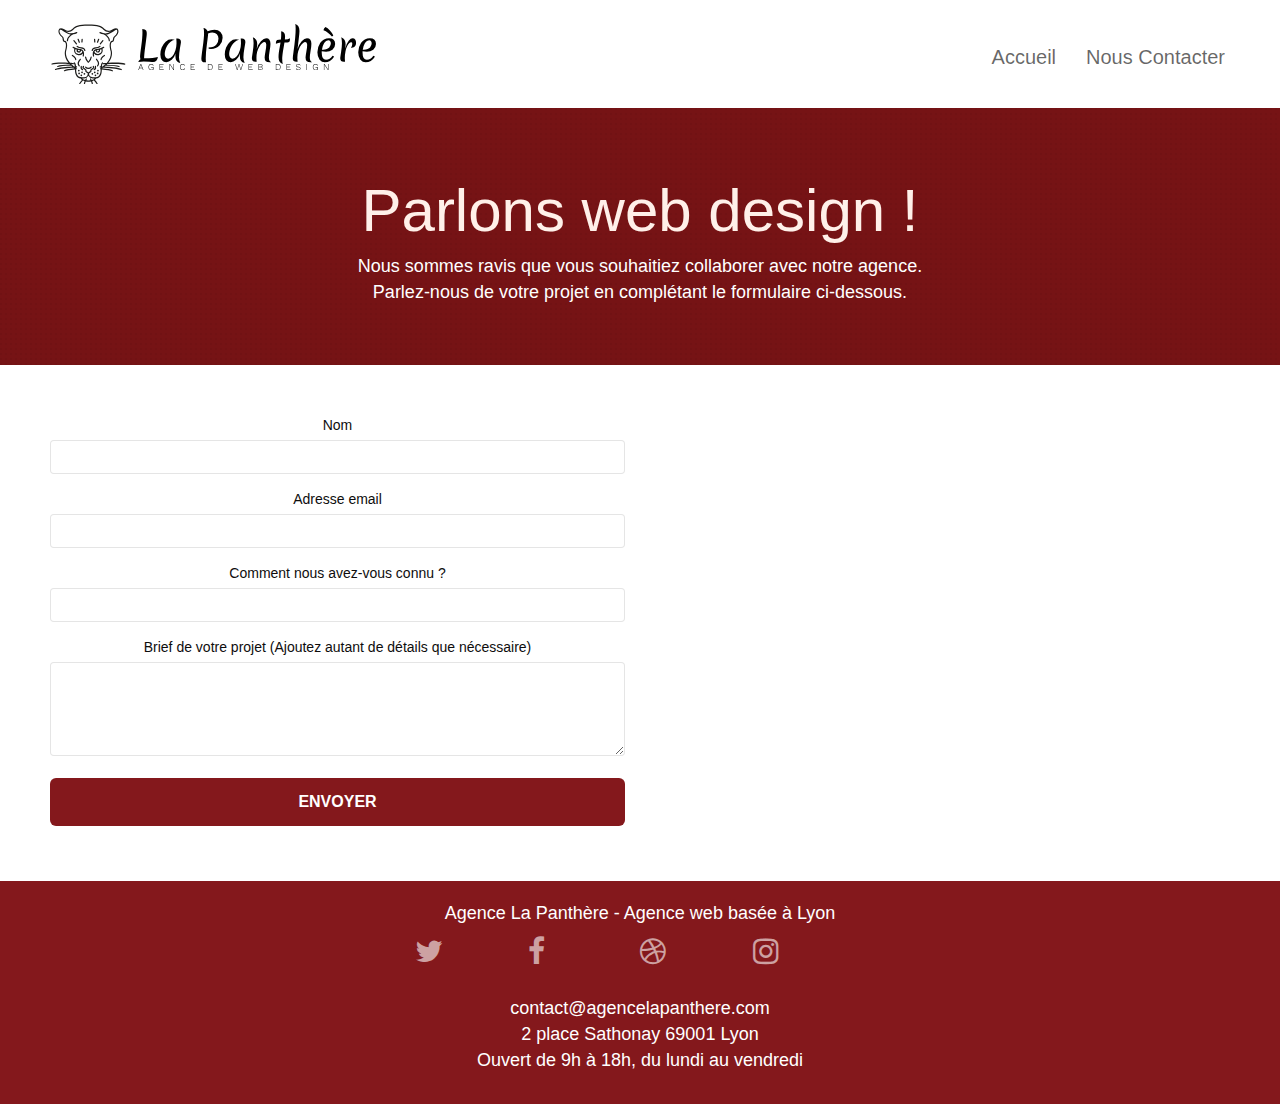
==== commit 74ad83cc: "Suppression meta keyword page contact" ====
--- a/contact.html
+++ b/contact.html
@@ -2,7 +2,6 @@
 <html lang="fr">
 <head>
     <meta charset="utf-8">
-    <meta name="keywords" content="seo, google, site web, site internet, agence design paris, agence design, agence design,agence design,agence design,agence design,agence design,agence design,agence design,agence design">
     <meta name="description" content="De la création d’un site vitrine au rafraîchissement de votre site actuel, en passant par la création d’un design qui vous ressemble, on s’occupe de tout. Nos experts mettent tout en œuvre pour réaliser votre projet dans les meilleurs délais.">
     <meta name="viewport" content="width=device-width, initial-scale=1.0, viewport-fit=cover">
     <link rel="shortcut icon" type="image/png" href="favicon.jpg">
@@ -131,22 +130,22 @@
 							<div class="row row-no-gutters social">
 								<div class="col-sm-3">
 									<div class="text-center">
-										<a class="social" href="index.html"><span class="fa fa-twitter icon-md"></span></a>
+										<a class="social" href="https://twitter.com" aria-label="Twitter"><span class="fa fa-twitter icon-md"></span></a>
 									</div>
 								</div>
 								<div class="col-sm-3">
 									<div class="text-center">
-										<a class="social" href="index.html"><span class="fa fa-facebook icon-md"></span></a>
+										<a class="social" href="https://www.facebook.com" aria-label="Facebook"><span class="fa fa-facebook icon-md"></span></a>
 									</div>
 								</div>
 								<div class="col-sm-3">
 									<div class="text-center">
-										<a class="social" href="index.html"><span class="fa fa-dribbble icon-md"></span></a>
+										<a class="social" href="https://dribbble.com" aria-label="Dribble"><span class="fa fa-dribbble icon-md"></span></a>
 									</div>
 								</div>
 								<div class="col-sm-3">
 									<div class="text-center">
-										<a class="social" href="index.html"><span class="fa fa-instagram icon-md"></span></a>
+										<a class="social" href="https://www.instagram.com" aria-label="Instagram"><span class="fa fa-instagram icon-md"></span></a>
 									</div>
 								</div>
 							</div>
--- a/style.css
+++ b/style.css
@@ -704,8 +704,10 @@
 
 .social {
     margin: auto auto auto auto;
-    height: 50px;
+    display: flex;
     width: 450px;
+    flex-direction: row;
+    height: 60px;
 }
 
 h2 {
